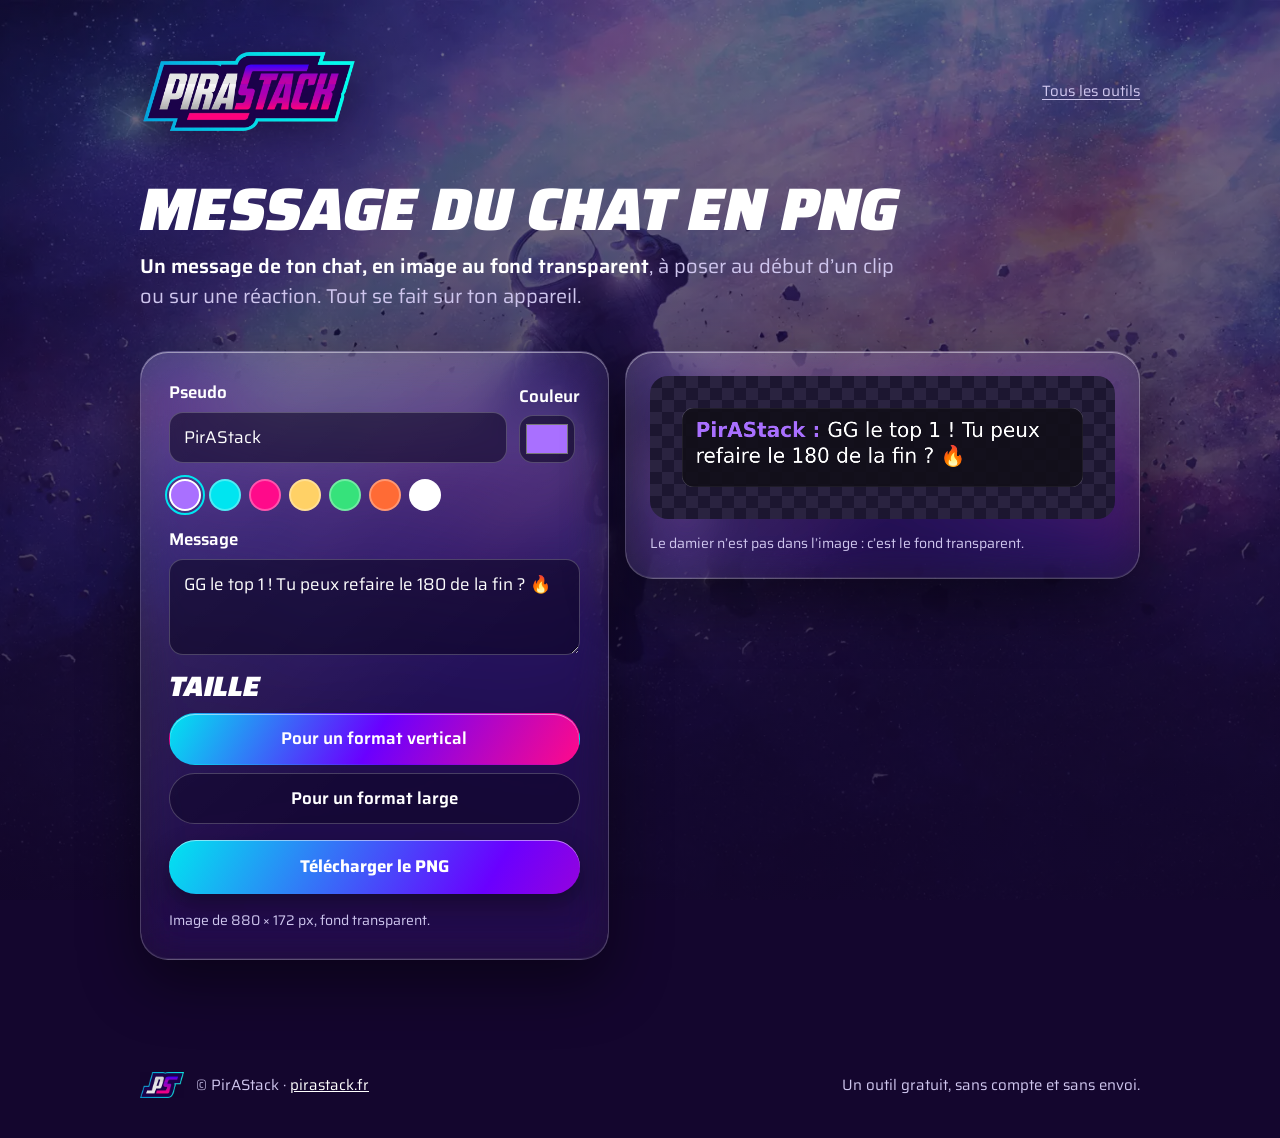
==== outils/message-chat.html @ a61c4c5d "Outils gratuits : zones sûres et message du chat en PNG - « Zones sûres » : on pose son image ou sa " ====
<!doctype html>
<html lang="fr">
<head>
<meta charset="utf-8">
<meta name="viewport" content="width=device-width, initial-scale=1">
<title>Message du chat en PNG · PirAStack</title>
<meta name="description" content="Transforme un message de ton chat en image au fond transparent, prête à poser sur tes vidéos. Gratuit, sans compte, tout reste sur ton appareil.">
<meta property="og:title" content="Message du chat en PNG">
<meta property="og:image" content="https://pirastack.fr/img/astronaute.webp">
<meta name="theme-color" content="#14062e">
<link rel="icon" href="/favicon.ico" sizes="any">
<link rel="icon" type="image/png" sizes="32x32" href="/favicon-32x32.png">
<link rel="apple-touch-icon" href="/apple-touch-icon.png">
<link rel="preconnect" href="https://fonts.googleapis.com">
<link rel="preconnect" href="https://fonts.gstatic.com" crossorigin>
<link href="https://fonts.googleapis.com/css2?family=Saira:ital,wght@0,400..700;1,800..900&display=swap" rel="stylesheet">
<link rel="stylesheet" href="outils.css">
<style>
  .stage { padding: clamp(14px, 3vw, 24px); display: grid; gap: 14px; }
  /* le damier montre le fond transparent */
  .board { border-radius: 18px; padding: clamp(14px, 4vw, 32px); background: repeating-conic-gradient(#2a2340 0% 25%, #1c1630 0% 50%) 0 0 / 24px 24px; display: grid; place-items: center; }
  .board canvas { display: block; max-width: 100%; height: auto; }
  .swatches { display: flex; flex-wrap: wrap; gap: 8px; }
  .swatches button { width: 32px; height: 32px; border-radius: 50%; border: 2px solid rgba(255,255,255,.3); cursor: pointer; }
  .swatches button[aria-pressed="true"] { border-color: #fff; outline: 2px solid var(--cyan); outline-offset: 2px; }
</style>
</head>
<body>
<div class="sky" aria-hidden="true"><img src="../img/fond.webp" alt=""></div>
<div class="wrap">
  <nav class="top" aria-label="Navigation">
    <a href="/" aria-label="Accueil de PirAStack"><img src="../img/logo-pirastack.webp" width="800" height="317" alt="PirAStack"></a>
    <a href="./">Tous les outils</a>
  </nav>
  <h1>Message du chat en PNG</h1>
  <p class="lede"><strong>Un message de ton chat, en image au fond transparent</strong>, à poser au début d’un clip ou sur une réaction. Tout se fait sur ton appareil.</p>

  <div class="tool">
    <div class="panel glass">
      <div class="row">
        <label>Pseudo <input class="field" id="who" maxlength="25" value="PirAStack" autocomplete="off"></label>
        <label style="flex:0 0 auto">Couleur <input type="color" id="col" value="#a970ff" aria-label="La couleur du pseudo"></label>
      </div>
      <div class="swatches" role="group" aria-label="Couleurs toutes prêtes"></div>
      <label>Message <textarea class="field" id="msg" maxlength="300">GG le top 1 ! Tu peux refaire le 180 de la fin ? 🔥</textarea></label>
      <div>
        <h2>Taille</h2>
        <div class="seg" role="group" aria-label="La taille de l’image">
          <button type="button" data-w="880" aria-pressed="true">Pour un format vertical</button>
          <button type="button" data-w="1200" aria-pressed="false">Pour un format large</button>
        </div>
      </div>
      <button type="button" class="btn" id="dl">Télécharger le PNG</button>
      <p class="note" id="info" aria-live="polite"></p>
    </div>
    <div class="stage glass">
      <div class="board"><canvas id="cv" role="img" aria-label="L’aperçu du message"></canvas></div>
      <p class="note">Le damier n’est pas dans l’image : c’est le fond transparent.</p>
    </div>
  </div>

  <footer>
    <div class="sign"><img src="../img/logo-ps.webp" width="256" height="150" alt=""><span>© PirAStack · <a href="/">pirastack.fr</a></span></div>
    <p>Un outil gratuit, sans compte et sans envoi.</p>
  </footer>
</div>
<script>
const $ = s => document.querySelector(s), cv = $('#cv'), x = cv.getContext('2d');
const COLS = ['#a970ff', '#00e5f0', '#ff0a8a', '#ffd166', '#36e27b', '#ff6b35', '#ffffff'];
let W = 880;
$('.swatches').innerHTML = COLS.map(c => `<button type="button" data-c="${c}" style="background:${c}" aria-label="Couleur ${c}" aria-pressed="${c === $('#col').value}"></button>`).join('');

// La bulle : le pseudo en gras à sa couleur, le message en blanc, 5 lignes au plus (…), sur un fond sombre arrondi ; le reste est transparent
function draw() {
  const k = W / 880, P = 30 * k, LH = 56 * k, fs = 44 * k, F = 'system-ui, "Segoe UI", Roboto, sans-serif';
  const who = ($('#who').value.trim() || 'Viewer') + ' : ', text = $('#msg').value.trim() || '…';
  x.font = `700 ${fs}px ${F}`; const ww = x.measureText(who).width;
  x.font = `500 ${fs}px ${F}`;
  const lines = []; let cur = '', first = true;
  for (const w of text.split(/\s+/)) {
    const t = cur ? cur + ' ' + w : w, max = W - 2 * P - (first ? ww : 0);
    if (x.measureText(t).width > max && cur) { lines.push(cur); cur = w; first = false; } else cur = t;
  }
  if (cur) lines.push(cur);
  const L = lines.slice(0, 5); if (lines.length > 5) L[4] = L[4].replace(/\s*\S*$/, '…');
  cv.width = W; cv.height = Math.round(P * 2 + LH * L.length);
  x.clearRect(0, 0, cv.width, cv.height);
  x.fillStyle = 'rgba(18,16,26,.92)'; x.beginPath(); x.roundRect(0, 0, cv.width, cv.height, 26 * k); x.fill();
  x.strokeStyle = 'rgba(255,255,255,.14)'; x.lineWidth = 2; x.stroke();
  x.textBaseline = 'top';
  L.forEach((l, i) => {
    let X = P;
    if (!i) { x.font = `700 ${fs}px ${F}`; x.fillStyle = $('#col').value; x.fillText(who, X, P); X += ww; }
    x.font = `500 ${fs}px ${F}`; x.fillStyle = '#fff'; x.fillText(l, X, P + i * LH);
  });
  $('#info').textContent = `Image de ${cv.width} × ${cv.height} px, fond transparent.`;
  cv.setAttribute('aria-label', `L’aperçu : ${who}${text}`);
}
['who', 'msg', 'col'].forEach(id => $('#' + id).addEventListener('input', () => {
  document.querySelectorAll('[data-c]').forEach(b => b.setAttribute('aria-pressed', b.dataset.c === $('#col').value));
  draw();
}));
document.querySelectorAll('[data-c]').forEach(b => b.addEventListener('click', () => { $('#col').value = b.dataset.c; $('#col').dispatchEvent(new Event('input')); }));
document.querySelectorAll('[data-w]').forEach(b => b.addEventListener('click', () => {
  W = +b.dataset.w; document.querySelectorAll('[data-w]').forEach(o => o.setAttribute('aria-pressed', o === b)); draw();
}));
$('#dl').addEventListener('click', () => cv.toBlob(b => {
  const a = document.createElement('a'), slug = $('#who').value.trim().toLowerCase().replace(/[^a-z0-9]+/g, '-').replace(/^-|-$/g, '') || 'viewer';
  a.href = URL.createObjectURL(b); a.download = `message-${slug}.png`; a.click(); setTimeout(() => URL.revokeObjectURL(a.href), 5000);
}));
draw();
document.fonts?.ready.then(draw);
</script>
</body>
</html>
---- outils/outils.css ----
/* Les outils gratuits de pirastack.fr : la direction artistique de la page des réseaux (espace, verre liquide, dégradé du logo, Saira italique). */
:root {
  --night: #14062e;
  --ink: #ffffff;
  --muted: #cfc6ee;
  --cyan: #00e5f0;
  --violet: #6a00ff;
  --magenta: #ff0a8a;
  --brand: linear-gradient(120deg, var(--cyan), var(--violet) 50%, var(--magenta));
  --gutter: clamp(16px, 4vw, 40px);
  --radius: 28px;
}
* { box-sizing: border-box; margin: 0; }
[hidden] { display: none !important; }
html { background: var(--night); }
body { color: var(--ink); font: 400 17px/1.5 "Saira", system-ui, sans-serif; min-height: 100svh; overflow-x: hidden; }
a { color: inherit; }
a:focus-visible, button:focus-visible, input:focus-visible, textarea:focus-visible, label.drop:focus-within { outline: 3px solid var(--cyan); outline-offset: 3px; }

.sky { position: fixed; inset: 0; z-index: -1; overflow: hidden; }
.sky img { width: 100%; height: 100%; object-fit: cover; object-position: 50% 40%; }
.sky::after { content: ""; position: absolute; inset: 0; background: linear-gradient(rgba(20,6,46,.55), rgba(20,6,46,.88)); }

.glass {
  position: relative;
  background: linear-gradient(140deg, rgba(255,255,255,.16), rgba(255,255,255,.04) 60%);
  -webkit-backdrop-filter: blur(22px) saturate(170%);
  backdrop-filter: blur(22px) saturate(170%);
  border: 1px solid rgba(255,255,255,.2);
  border-radius: var(--radius);
  box-shadow: inset 0 1px 0 rgba(255,255,255,.45), inset 0 -1px 0 rgba(255,255,255,.08), 0 24px 60px rgba(0,0,0,.45);
  isolation: isolate;
}

.wrap { max-width: 1080px; margin: 0 auto; padding: clamp(20px, 4vw, 48px) var(--gutter) 0; }
.top { display: flex; align-items: center; justify-content: space-between; gap: 16px; margin-bottom: clamp(24px, 4vw, 44px); }
.top img { display: block; width: clamp(140px, 22vw, 220px); height: auto; filter: drop-shadow(0 8px 20px rgba(0,0,0,.35)); }
.top a { color: var(--muted); font-size: 15px; text-underline-offset: 3px; }
.top a:hover { color: var(--cyan); }
h1 { font-style: italic; font-weight: 900; font-size: clamp(34px, 6vw, 60px); line-height: 1; letter-spacing: -0.01em; text-transform: uppercase; }
h2 { font-style: italic; font-weight: 900; font-size: clamp(22px, 2.6vw, 28px); line-height: 1.1; text-transform: uppercase; margin-bottom: 12px; }
.lede { margin-top: 12px; color: var(--muted); font-size: clamp(17px, 1.7vw, 20px); max-width: 58ch; }
.lede strong { color: var(--ink); font-weight: 600; }

.tool { display: grid; gap: 16px; margin-top: clamp(24px, 4vw, 40px); align-items: start; }
@media (min-width: 860px) { .tool { grid-template-columns: minmax(0, 1fr) minmax(0, 1.1fr); } }
.panel { padding: clamp(18px, 3vw, 28px); display: grid; gap: 16px; }
.panel label { display: grid; gap: 6px; font-weight: 600; }
.field {
  width: 100%; padding: 12px 14px; border-radius: 14px;
  border: 1px solid rgba(255,255,255,.22); background: rgba(10,4,30,.55); color: var(--ink);
  font: inherit; font-weight: 400;
}
textarea.field { resize: vertical; min-height: 96px; }
.row { display: flex; gap: 12px; align-items: end; flex-wrap: wrap; }
.row > label { flex: 1 1 180px; }
input[type="color"] { width: 56px; height: 48px; padding: 4px; border-radius: 14px; border: 1px solid rgba(255,255,255,.22); background: rgba(10,4,30,.55); cursor: pointer; }

.seg { display: flex; flex-wrap: wrap; gap: 8px; }
.seg button {
  flex: 1 1 auto; padding: 12px 16px; border-radius: 999px; cursor: pointer;
  border: 1px solid rgba(255,255,255,.22); background: rgba(10,4,30,.45); color: var(--ink); font: inherit; font-weight: 600;
}
.seg button[aria-pressed="true"] { background: var(--brand); border-color: transparent; box-shadow: inset 0 1px 0 rgba(255,255,255,.5); }

.btn {
  display: inline-flex; align-items: center; justify-content: center; gap: 10px;
  padding: 14px 24px; border-radius: 999px; border: 0; cursor: pointer;
  background: var(--brand); background-size: 160% 100%;
  color: #fff; font: inherit; font-weight: 700; font-size: 17px; text-decoration: none;
  box-shadow: inset 0 1px 0 rgba(255,255,255,.5), 0 10px 24px rgba(0,0,0,.35);
  transition: background-position .4s ease, transform .2s ease;
}
.btn:hover, .btn:focus-visible { background-position: 100% 0; transform: translateY(-2px); }
.btn:active { transform: scale(.97); }
.btn:disabled { opacity: .5; cursor: not-allowed; transform: none; }

.note { color: var(--muted); font-size: 14px; }
.note a { color: var(--ink); }
.check { display: flex !important; grid-auto-flow: column; align-items: center; gap: 10px; font-weight: 400 !important; cursor: pointer; }
.check input { width: 20px; height: 20px; accent-color: var(--magenta); }

footer { margin-top: clamp(40px, 7vw, 88px); padding: 24px 0 40px; display: flex; align-items: center; justify-content: space-between; flex-wrap: wrap; gap: 16px; color: var(--muted); font-size: 15px; }
footer .sign { display: flex; align-items: center; gap: 12px; }
footer img { width: 44px; height: auto; }
footer a { color: var(--ink); }

@keyframes rise { from { opacity: 0; transform: translateY(24px); } }
.tool > *, .cards > * { animation: rise .7s cubic-bezier(.2,.7,.2,1) both; }
.tool > :nth-child(2), .cards > :nth-child(2) { animation-delay: .1s; }
@media (prefers-reduced-motion: reduce) { *, *::before, *::after { animation: none !important; transition: none !important; } }
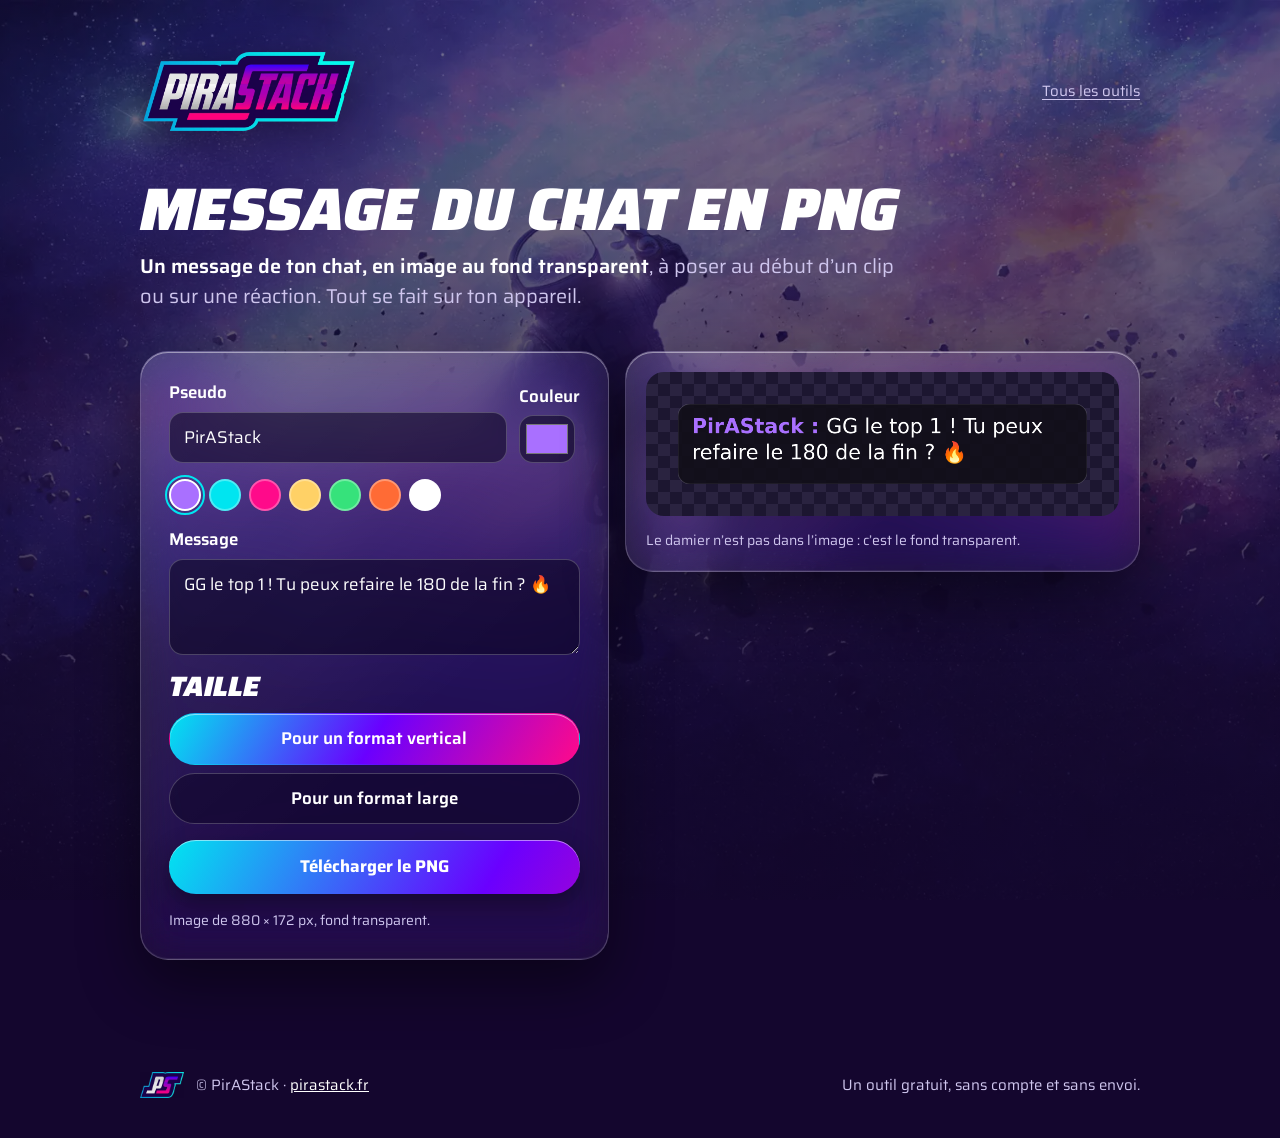
==== commit ae459524: "Outils : le téléphone des zones sûres posé sur la page (plus de cadre dans un cadre), marges fixes C" ====
--- a/outils/message-chat.html
+++ b/outils/message-chat.html
@@ -16,7 +16,7 @@
 <link href="https://fonts.googleapis.com/css2?family=Saira:ital,wght@0,400..700;1,800..900&display=swap" rel="stylesheet">
 <link rel="stylesheet" href="outils.css">
 <style>
-  .stage { padding: clamp(14px, 3vw, 24px); display: grid; gap: 14px; }
+  .stage { padding: 20px; display: grid; gap: 14px; }
   /* le damier montre le fond transparent */
   .board { border-radius: 18px; padding: clamp(14px, 4vw, 32px); background: repeating-conic-gradient(#2a2340 0% 25%, #1c1630 0% 50%) 0 0 / 24px 24px; display: grid; place-items: center; }
   .board canvas { display: block; max-width: 100%; height: auto; }
